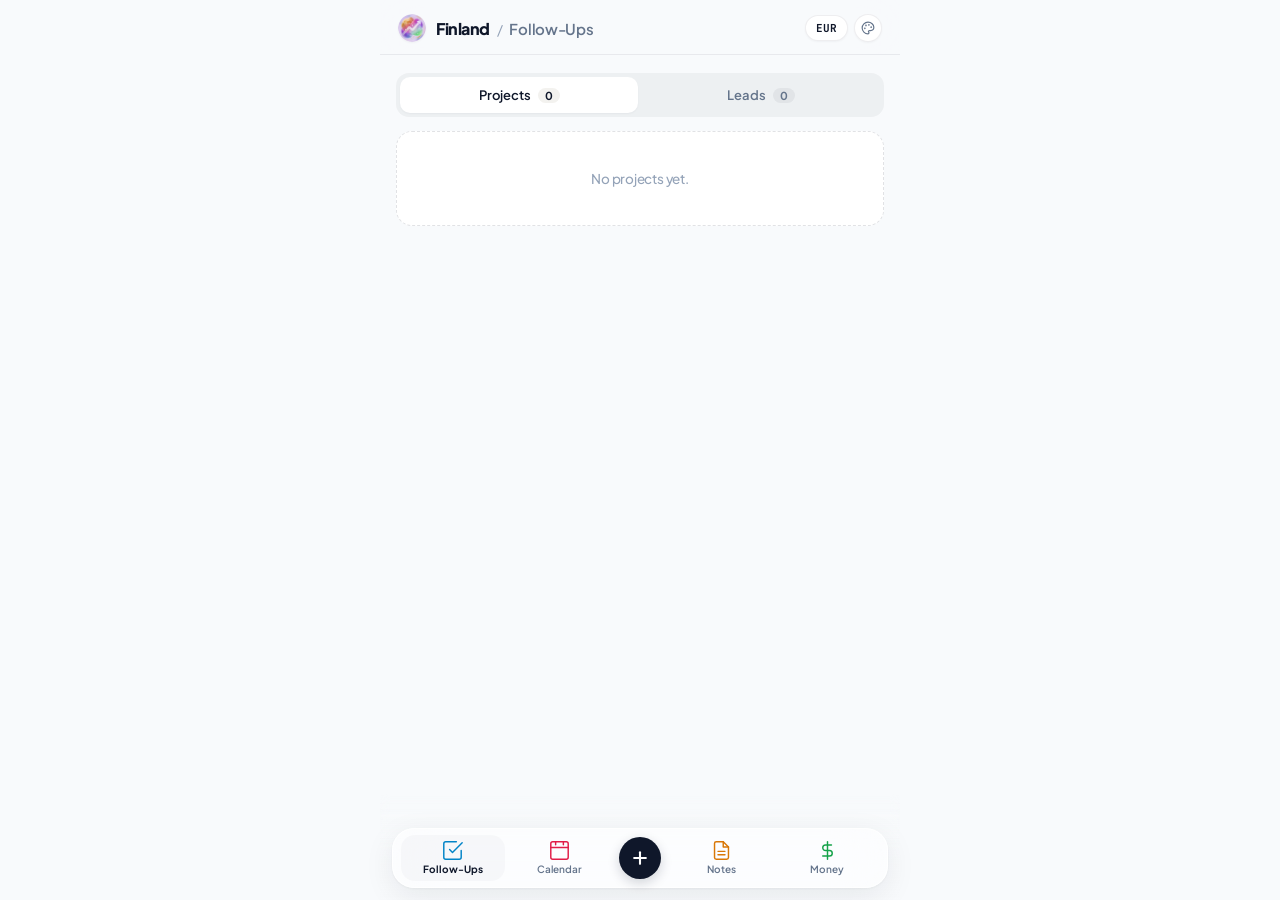
==== mobile.html @ e4a78a00 "deploy: keep calendar header icon synced to Mobile Look color on render" ====
<!DOCTYPE html>
<html lang="en">
<head>
  <meta charset="UTF-8">
  <meta name="viewport" content="width=device-width, initial-scale=1.0, maximum-scale=1.0, user-scalable=no, viewport-fit=cover">
  <meta name="apple-mobile-web-app-capable" content="yes">
  <meta name="apple-mobile-web-app-status-bar-style" content="default">
  <meta name="theme-color" content="#f8fafc">
  <title>Finland • Mobile</title>
  <link rel="icon" type="image/png" href="AppIcon.iconset/sidebar_logo.png?v=sister7">
  <link rel="apple-touch-icon" href="AppIcon.iconset/sidebar_logo.png?v=sister7">
  <link rel="preconnect" href="https://fonts.googleapis.com">
  <link href="https://fonts.googleapis.com/css2?family=JetBrains+Mono:wght@400;500;600;700&family=Plus+Jakarta+Sans:wght@400;500;600;700;800&display=swap" rel="stylesheet" media="print" onload="this.media='all'">
  <noscript><link href="https://fonts.googleapis.com/css2?family=JetBrains+Mono:wght@400;500;600;700&family=Plus+Jakarta+Sans:wght@400;500;600;700;800&display=swap" rel="stylesheet"></noscript>
  <style>
    .app-splash {
      position: fixed;
      inset: 0;
      z-index: 9999;
      background: #f8fafc;
      display: flex;
      flex-direction: column;
      align-items: center;
      justify-content: center;
      gap: 14px;
      transition: opacity 0.24s ease, visibility 0.24s ease;
    }
    .app-splash.is-hidden {
      opacity: 0;
      visibility: hidden;
      pointer-events: none;
    }
    .app-splash-logo {
      width: 52px;
      height: 52px;
      border-radius: 16px;
      object-fit: contain;
      box-shadow: 0 6px 20px rgba(15, 23, 42, 0.08);
    }
    .app-splash-title {
      font-family: -apple-system, BlinkMacSystemFont, "Segoe UI", Roboto, sans-serif;
      font-size: 18px;
      font-weight: 800;
      letter-spacing: -0.03em;
      color: #0f172a;
    }
    .app-splash-bar {
      width: 84px;
      height: 3px;
      border-radius: 999px;
      background: rgba(15, 23, 42, 0.08);
      overflow: hidden;
      position: relative;
    }
    .app-splash-bar::after {
      content: "";
      position: absolute;
      inset: 0;
      width: 42%;
      border-radius: 999px;
      background: #0f172a;
      animation: splashSlide 1s ease-in-out infinite;
    }
    @keyframes splashSlide {
      0% { transform: translateX(-100%); }
      50% { transform: translateX(140%); }
      100% { transform: translateX(260%); }
    }
  </style>
  <link rel="stylesheet" href="mobile.css?v=20261115z">
</head>
<body>
  <div id="appSplash" class="app-splash" aria-label="Loading Finland">
    <img src="AppIcon.iconset/sidebar_logo.png?v=sister7" alt="Finland" class="app-splash-logo" onerror="this.style.display='none'">
    <div class="app-splash-title">Finland</div>
    <div class="app-splash-bar" aria-hidden="true"></div>
  </div>
  <div class="app-shell">
    <!-- Minimal Top Header (Inspired by Desktop Sidebar) -->
    <header class="top-bar">
      <div class="top-bar-left">
        <img src="AppIcon.iconset/sidebar_logo.png?v=sister7" alt="Finland" class="brand-logo" onerror="this.style.display='none'">
        <div class="brand-title-wrap">
          <span class="brand-name">Finland</span>
          <span class="brand-sep" aria-hidden="true">/</span>
          <h1 id="headerTitle" class="header-title">Follow-Ups</h1>
        </div>
      </div>
      <div class="top-bar-right">
        <button type="button" id="currencyBtn" class="pill-btn mono" aria-label="Switch display currency">EUR</button>
        <button type="button" id="mobileCustomBtn" class="palette-btn" aria-label="Customize mobile app">
          <svg viewBox="0 0 24 24" fill="none" stroke="currentColor" stroke-width="2" stroke-linecap="round" stroke-linejoin="round" aria-hidden="true">
            <circle cx="13.5" cy="6.5" r=".5" fill="currentColor"/><circle cx="17.5" cy="10.5" r=".5" fill="currentColor"/><circle cx="8.5" cy="7.5" r=".5" fill="currentColor"/><circle cx="6.5" cy="12.5" r=".5" fill="currentColor"/><path d="M12 2C6.5 2 2 6.5 2 12s4.5 10 10 10c.926 0 1.648-.746 1.648-1.688 0-.437-.18-.835-.437-1.125-.29-.289-.438-.652-.438-1.125a1.64 1.64 0 0 1 1.668-1.668h1.996c3.051 0 5.555-2.503 5.555-5.554C21.965 6.012 17.461 2 12 2z"/>
          </svg>
        </button>
      </div>
    </header>

    <!-- Main Scrollable Viewports -->
    <main class="main-content" id="mainContent">
      <div id="ptrIndicator" class="ptr-indicator" aria-live="polite">
        <span id="ptrText">Pull to refresh</span>
      </div>
      <!-- 1. FOLLOW-UPS -->
      <section id="view-followups" class="tab-view active" aria-label="Project Follow-Ups">
        <div class="segmented-row">
          <div class="segmented" role="tablist" aria-label="Follow-Up Type">
            <button type="button" class="seg-btn active" data-followup-tab="projects" role="tab" aria-selected="true">
              Projects <span id="projectsCount" class="seg-count">0</span>
            </button>
            <button type="button" class="seg-btn" data-followup-tab="leads" role="tab" aria-selected="false">
              Leads <span id="leadsCount" class="seg-count">0</span>
            </button>
          </div>
        </div>
        <div id="followupsList" class="card-stack"></div>
      </section>

      <!-- 2. CALENDAR -->
      <section id="view-calendar" class="tab-view" aria-label="Calendar" hidden>
        <div class="cal-card">
          <div class="cal-header">
            <div class="cal-header-left">
              <svg id="calHeaderIcon" class="cal-header-icon" viewBox="0 0 24 24" fill="none" stroke="currentColor" stroke-width="2" stroke-linecap="round" stroke-linejoin="round" aria-hidden="true"><rect x="3" y="4" width="18" height="18" rx="2" ry="2"/><line x1="16" y1="4" x2="16" y2="7"/><line x1="8" y1="4" x2="8" y2="7"/><line x1="3" y1="10" x2="21" y2="10"/></svg>
              <span id="calMonthLabel" class="cal-month-label"></span>
              <button type="button" id="calTodayBtn" class="today-chip">Today</button>
            </div>
            <div class="cal-nav-btns">
              <button type="button" id="calPrevBtn" class="icon-btn" aria-label="Previous month">&#8249;</button>
              <button type="button" id="calNextBtn" class="icon-btn" aria-label="Next month">&#8250;</button>
            </div>
          </div>
          <div id="calWeekHeaders" class="cal-weekdays" aria-hidden="true">
            <span>Su</span><span>Mo</span><span>Tu</span><span>We</span><span>Th</span><span>Fr</span><span>Sa</span>
          </div>
          <div id="calGrid" class="cal-grid"></div>
          <div class="cal-footer">
            <span class="cal-legend">
              <span id="calLegendSquare" class="cal-legend-sq"></span>
              <span>Billing Date</span>
            </span>
            <span id="calSubCount" class="cal-sub-count mono">0 bills</span>
          </div>
        </div>

        <div class="agenda-header">
          <h2 id="agendaDateTitle" class="agenda-title">Today</h2>
          <span id="agendaCount" class="agenda-count">0 items</span>
        </div>
        <div id="agendaList" class="card-stack"></div>
      </section>

      <!-- 3. NOTES -->
      <section id="view-notes" class="tab-view" aria-label="Notes" hidden>
        <div class="notes-sticky-header">
          <div class="notes-toolbar">
            <input type="search" id="notesSearchInput" class="search-input" placeholder="Search notes..." aria-label="Search notes">
            <button type="button" id="notesCustomizeBtn" class="customize-btn" aria-label="Customize note categories and colors" title="Categories &amp; Colors">
              <svg viewBox="0 0 24 24" fill="none" stroke="currentColor" stroke-width="1.65" stroke-linecap="round" stroke-linejoin="round" aria-hidden="true"><circle cx="13.5" cy="6.5" r=".5" fill="currentColor"/><circle cx="17.5" cy="10.5" r=".5" fill="currentColor"/><circle cx="8.5" cy="7.5" r=".5" fill="currentColor"/><circle cx="6.5" cy="12.5" r=".5" fill="currentColor"/><path d="M12 2C6.5 2 2 6.5 2 12s4.5 10 10 10c.926 0 1.648-.746 1.648-1.688 0-.437-.18-.835-.437-1.125-.29-.289-.438-.652-.438-1.125a1.64 1.64 0 0 1 1.668-1.668h1.996c3.051 0 5.555-2.503 5.555-5.554C21.965 6.012 17.461 2 12 2z"/><rect x="14.5" y="1.2" width="8.2" height="8" rx="1.8" fill="var(--surface, #ffffff)" stroke="currentColor" stroke-width="1.65"/><path d="M16.6 4.2h4M16.6 6.5h2.5"/></svg>
            </button>
          </div>
          <div id="notesLabelsBar" class="chip-scroll" aria-label="Filter by label"></div>
        </div>
        <div id="notesList" class="card-stack"></div>
      </section>

      <!-- 4. TRANSACTIONS -->
      <section id="view-money" class="tab-view" aria-label="Transactions" hidden>
        <div class="money-summary-card">
          <div class="money-month-row">
            <button type="button" id="moneyPrevBtn" class="icon-btn-sm" aria-label="Previous month">&#8249;</button>
            <span id="moneyMonthLabel" class="money-month-label"></span>
            <button type="button" id="moneyNextBtn" class="icon-btn-sm" aria-label="Next month">&#8250;</button>
          </div>
          <div class="money-totals-grid">
            <div class="money-stat">
              <span class="money-stat-label">Spent</span>
              <span id="moneySpentVal" class="money-stat-val mono">-</span>
            </div>
            <div class="money-stat">
              <span class="money-stat-label">Income</span>
              <span id="moneyIncomeVal" class="money-stat-val income mono">-</span>
            </div>
          </div>
        </div>
        <div id="transactionsList" class="card-stack"></div>
      </section>
    </main>

    <!-- Thumb-Friendly Bottom Navigation -->
    <nav class="bottom-nav" aria-label="Primary Navigation">
      <button type="button" class="nav-btn active" data-tab="followups">
        <svg viewBox="1.682 2.182 21.636 19.636" fill="none" stroke="currentColor" stroke-width="2" stroke-linecap="round" stroke-linejoin="round" aria-hidden="true"><path d="M9 11l3 3L22 4"/><path d="M21 12v7a2 2 0 0 1-2 2H5a2 2 0 0 1-2-2V5a2 2 0 0 1 2-2h11"/></svg>
        <span>Follow-Ups</span>
      </button>
      <button type="button" class="nav-btn" data-tab="calendar">
        <svg viewBox="2.182 3.182 19.636 19.636" fill="none" stroke="currentColor" stroke-width="2" stroke-linecap="round" stroke-linejoin="round" aria-hidden="true"><rect x="3" y="4" width="18" height="18" rx="2" ry="2"/><line x1="16" y1="4" x2="16" y2="7"/><line x1="8" y1="4" x2="8" y2="7"/><line x1="3" y1="10" x2="21" y2="10"/></svg>
        <span>Calendar</span>
      </button>
      <button type="button" id="quickAddBtn" class="fab-btn" aria-label="Quick Add">
        <svg viewBox="0 0 24 24" fill="none" stroke="currentColor" stroke-width="2.5" stroke-linecap="round" stroke-linejoin="round" aria-hidden="true"><line x1="12" y1="5" x2="12" y2="19"/><line x1="5" y1="12" x2="19" y2="12"/></svg>
      </button>
      <button type="button" class="nav-btn" data-tab="notes">
        <svg viewBox="1.091 1.091 21.818 21.818" fill="none" stroke="currentColor" stroke-width="2" stroke-linecap="round" stroke-linejoin="round" aria-hidden="true"><path d="M14 2H6a2 2 0 0 0-2 2v16a2 2 0 0 0 2 2h12a2 2 0 0 0 2-2V8z"/><polyline points="14 2 14 8 20 8"/><line x1="16" y1="13" x2="8" y2="13"/><line x1="16" y1="17" x2="8" y2="17"/></svg>
        <span>Notes</span>
      </button>
      <button type="button" class="nav-btn" data-tab="money">
        <svg viewBox="0 0 24 24" fill="none" stroke="currentColor" stroke-width="2" stroke-linecap="round" stroke-linejoin="round" aria-hidden="true"><line x1="12" y1="1" x2="12" y2="23"/><path d="M17 5H9.5a3.5 3.5 0 0 0 0 7h5a3.5 3.5 0 0 1 0 7H6"/></svg>
        <span>Money</span>
      </button>
    </nav>
  </div>

  <!-- 1. Quick Add Action Sheet (Transaction / Calendar Item / Note) -->
  <dialog id="quickAddDialog" class="sheet-dialog" closedby="any" aria-labelledby="quickAddTitle">
    <div class="sheet-handle" aria-hidden="true"></div>
    <div class="sheet-header">
      <h2 id="quickAddTitle" class="sheet-title">Quick Add</h2>
      <button type="button" class="close-btn" data-close-dialog="quickAddDialog" aria-label="Close"><svg viewBox="0 0 24 24" fill="none" stroke="currentColor" stroke-width="2.2" stroke-linecap="round" stroke-linejoin="round" aria-hidden="true"><path d="M18 6 6 18M6 6l12 12"/></svg></button>
    </div>
    <div class="quick-actions-list">
      <button type="button" class="quick-action-row" data-open-form="transaction">
        <span class="qa-icon qa-green" aria-hidden="true">
          <svg viewBox="0 0 24 24" fill="none" stroke="currentColor" stroke-width="2" stroke-linecap="round" stroke-linejoin="round"><path d="M12 2v20M17 5H9.5a3.5 3.5 0 0 0 0 7h5a3.5 3.5 0 0 1 0 7H6"/></svg>
        </span>
        <span class="qa-text">
          <span class="qa-label">Transaction</span>
          <span class="qa-sub">Log an expense or income</span>
        </span>
        <span class="qa-chevron" aria-hidden="true">
          <svg viewBox="0 0 24 24" fill="none" stroke="currentColor" stroke-width="2" stroke-linecap="round" stroke-linejoin="round"><path d="m9 18 6-6-6-6"/></svg>
        </span>
      </button>
      <button type="button" class="quick-action-row" data-open-form="calendar">
        <span class="qa-icon qa-blue" aria-hidden="true">
          <svg viewBox="0 0 24 24" fill="none" stroke="currentColor" stroke-width="2" stroke-linecap="round" stroke-linejoin="round"><rect x="3" y="4" width="18" height="18" rx="2"/><path d="M16 2v4M8 2v4M3 10h18"/></svg>
        </span>
        <span class="qa-text">
          <span class="qa-label">Calendar Item</span>
          <span class="qa-sub">Add a plan or meeting</span>
        </span>
        <span class="qa-chevron" aria-hidden="true">
          <svg viewBox="0 0 24 24" fill="none" stroke="currentColor" stroke-width="2" stroke-linecap="round" stroke-linejoin="round"><path d="m9 18 6-6-6-6"/></svg>
        </span>
      </button>
      <button type="button" class="quick-action-row" data-open-form="note">
        <span class="qa-icon qa-amber" aria-hidden="true">
          <svg viewBox="0 0 24 24" fill="none" stroke="currentColor" stroke-width="2" stroke-linecap="round" stroke-linejoin="round"><path d="M12 20h9"/><path d="M16.5 3.5a2.12 2.12 0 0 1 3 3L7 19l-4 1 1-4Z"/></svg>
        </span>
        <span class="qa-text">
          <span class="qa-label">Note</span>
          <span class="qa-sub">Write a quick note or task</span>
        </span>
        <span class="qa-chevron" aria-hidden="true">
          <svg viewBox="0 0 24 24" fill="none" stroke="currentColor" stroke-width="2" stroke-linecap="round" stroke-linejoin="round"><path d="m9 18 6-6-6-6"/></svg>
        </span>
      </button>
    </div>
  </dialog>

  <!-- 2. Transaction Form Dialog -->
  <dialog id="txDialog" class="sheet-dialog" closedby="any" tabindex="-1" aria-labelledby="txDialogTitle">
    <div class="sheet-handle" aria-hidden="true"></div>
    <div class="sheet-header">
      <h2 id="txDialogTitle" class="sheet-title">New Transaction</h2>
      <button type="button" class="close-btn" data-close-dialog="txDialog" aria-label="Close"><svg viewBox="0 0 24 24" fill="none" stroke="currentColor" stroke-width="2.2" stroke-linecap="round" stroke-linejoin="round" aria-hidden="true"><path d="M18 6 6 18M6 6l12 12"/></svg></button>
    </div>
    <form id="txForm" class="sheet-form">
      <input type="hidden" id="txIdInput">
      <div class="type-toggle" role="group" aria-label="Transaction type">
        <button type="button" class="type-btn active" data-tx-type="expense">Expense</button>
        <button type="button" class="type-btn" data-tx-type="income">Income</button>
      </div>
      <div class="form-row-2">
        <label class="field">
          <span>Amount</span>
          <input type="number" id="txAmountInput" step="0.01" min="0" inputmode="decimal" placeholder="0.00" required>
        </label>
        <label class="field">
          <span>Currency</span>
          <select id="txCurrencyInput">
            <option value="EUR">EUR (€)</option>
            <option value="USD">USD ($)</option>
            <option value="ILS">ILS (₪)</option>
          </select>
        </label>
      </div>
      <label class="field">
        <span>Title</span>
        <input type="text" id="txTitleInput" placeholder="e.g. Coffee, Client payment..." required>
      </label>
      <div class="form-row-2">
        <label class="field">
          <span>Category</span>
          <input type="text" id="txCategoryInput" placeholder="General" list="txCategoryDatalist">
          <datalist id="txCategoryDatalist"></datalist>
        </label>
        <label class="field">
          <span>Date</span>
          <input type="date" id="txDateInput" required>
        </label>
      </div>
      <div class="form-actions">
        <button type="button" id="txDeleteBtn" class="btn-danger" hidden>Delete</button>
        <button type="submit" class="btn-primary">Save Transaction</button>
      </div>
    </form>
  </dialog>

  <!-- 3. Calendar Item Form Dialog -->
  <dialog id="calItemDialog" class="sheet-dialog" closedby="any" tabindex="-1" aria-labelledby="calItemDialogTitle">
    <div class="sheet-handle" aria-hidden="true"></div>
    <div class="sheet-header">
      <h2 id="calItemDialogTitle" class="sheet-title">New Calendar Item</h2>
      <button type="button" class="close-btn" data-close-dialog="calItemDialog" aria-label="Close"><svg viewBox="0 0 24 24" fill="none" stroke="currentColor" stroke-width="2.2" stroke-linecap="round" stroke-linejoin="round" aria-hidden="true"><path d="M18 6 6 18M6 6l12 12"/></svg></button>
    </div>
    <form id="calItemForm" class="sheet-form">
      <input type="hidden" id="calItemIdInput">
      <div class="type-toggle" role="group" aria-label="Calendar item type">
        <button type="button" class="type-btn active" data-cal-kind="plan">Plan</button>
        <button type="button" class="type-btn" data-cal-kind="meetings">Meeting</button>
      </div>
      <label class="field">
        <span>Title</span>
        <input type="text" id="calItemTitleInput" placeholder="What's happening?" required>
      </label>
      <div class="form-row-2">
        <label class="field">
          <span>Date</span>
          <input type="date" id="calItemDateInput" required>
        </label>
        <label class="field">
          <span>Time (optional)</span>
          <input type="time" id="calItemTimeInput">
        </label>
      </div>
      <div class="form-actions">
        <button type="button" id="calItemDeleteBtn" class="btn-danger" hidden>Delete</button>
        <button type="submit" class="btn-primary">Save to Calendar</button>
      </div>
    </form>
  </dialog>

  <!-- 4. Note Editor Dialog -->
  <dialog id="noteDialog" class="sheet-dialog" closedby="any" tabindex="-1" aria-labelledby="noteDialogTitle">
    <div class="sheet-handle" aria-hidden="true"></div>
    <div class="sheet-header">
      <h2 id="noteDialogTitle" class="sheet-title">New Note</h2>
      <button type="button" class="close-btn" data-close-dialog="noteDialog" aria-label="Close"><svg viewBox="0 0 24 24" fill="none" stroke="currentColor" stroke-width="2.2" stroke-linecap="round" stroke-linejoin="round" aria-hidden="true"><path d="M18 6 6 18M6 6l12 12"/></svg></button>
    </div>
    <form id="noteForm" class="sheet-form">
      <input type="hidden" id="noteIdInput">
      <label class="field">
        <span>Title</span>
        <input type="text" id="noteTitleInput" dir="auto" placeholder="Note title" required>
      </label>
      <label class="field">
        <span>Note</span>
        <textarea id="noteBodyInput" dir="auto" rows="5" placeholder="Write your note..."></textarea>
      </label>
      <div class="form-row-2">
        <div class="field category-field">
          <span>Category</span>
          <input type="hidden" id="noteLabelInput">
          <div class="cat-select-wrap" id="noteCategoryWrap">
            <button type="button" id="noteCategoryBtn" class="cat-select-btn" aria-haspopup="listbox" aria-expanded="false">
              <span class="cat-select-val">
                <span id="noteCategoryDot" class="label-dot"></span>
                <span id="noteCategoryText">General</span>
              </span>
              <svg class="cat-select-chevron" viewBox="0 0 24 24" fill="none" stroke="currentColor" stroke-width="2" stroke-linecap="round" stroke-linejoin="round" aria-hidden="true"><path d="m6 9 6 6 6-6"/></svg>
            </button>
            <div id="noteCategoryMenu" class="cat-select-menu" role="listbox" hidden></div>
          </div>
        </div>
        <label class="field">
          <span>Due Date (optional)</span>
          <input type="date" id="noteDueDateInput">
        </label>
      </div>
      <div class="field">
        <span>Attachment or Link</span>
        <div class="note-attach-actions">
          <label class="note-attach-btn">
            <input type="file" id="noteFileInput" class="sr-file-input" multiple>
            <svg viewBox="0 0 24 24" fill="none" stroke="currentColor" stroke-width="1.9" stroke-linecap="round" stroke-linejoin="round" aria-hidden="true"><path d="m21.44 11.05-9.19 9.19a6 6 0 0 1-8.49-8.49l8.57-8.57A4 4 0 1 1 18 8.84l-8.59 8.57a2 2 0 0 1-2.83-2.83l8.49-8.48"/></svg>
            <span>File</span>
          </label>
          <label class="note-attach-btn">
            <input type="file" id="notePhotoInput" class="sr-file-input" accept="image/*" multiple>
            <svg viewBox="0 0 24 24" fill="none" stroke="currentColor" stroke-width="1.9" stroke-linecap="round" stroke-linejoin="round" aria-hidden="true"><rect x="3" y="4" width="18" height="16" rx="2.5"/><circle cx="8.5" cy="9.5" r="1.5"/><path d="m21 15-4.5-4.5L7 20"/></svg>
            <span>Photo</span>
          </label>
          <button type="button" id="noteAddLinkBtn" class="note-attach-btn">
            <svg viewBox="0 0 24 24" fill="none" stroke="currentColor" stroke-width="1.9" stroke-linecap="round" stroke-linejoin="round" aria-hidden="true"><path d="M10 13a5 5 0 0 0 7.54.54l3-3a5 5 0 0 0-7.07-7.07l-1.72 1.71"/><path d="M14 11a5 5 0 0 0-7.54-.54l-3 3a5 5 0 0 0 7.07 7.07l1.71-1.71"/></svg>
            <span>Link</span>
          </button>
        </div>
        <div id="noteLinkComposer" class="note-link-composer" hidden>
          <input type="url" id="noteLinkUrlInput" placeholder="https://example.com" inputmode="url">
          <input type="text" id="noteLinkTitleInput" placeholder="Label (optional)">
          <button type="button" id="noteLinkSaveBtn" class="btn-secondary note-link-add-btn">Add</button>
        </div>
        <div id="noteMediaPreview" class="note-media-list" hidden></div>
      </div>
      <label class="checkbox-row">
        <input type="checkbox" id="notePinnedInput">
        <span>Pin note to top</span>
      </label>
      <label class="checkbox-row">
        <input type="checkbox" id="noteDoneInput">
        <span>Mark as done</span>
      </label>
      <div class="form-actions">
        <button type="button" id="noteDeleteBtn" class="btn-danger" hidden>Delete</button>
        <button type="submit" class="btn-primary">Save Note</button>
      </div>
    </form>
  </dialog>

  <!-- 5. Follow-Up Detail Dialog (Project or Lead) -->
  <dialog id="detailDialog" class="sheet-dialog" closedby="any" aria-labelledby="detailDialogTitle">
    <div class="sheet-handle" aria-hidden="true"></div>
    <div class="sheet-header">
      <div>
        <span id="detailBadge" class="detail-badge">Project</span>
        <h2 id="detailDialogTitle" class="sheet-title">Details</h2>
      </div>
      <button type="button" class="close-btn" data-close-dialog="detailDialog" aria-label="Close"><svg viewBox="0 0 24 24" fill="none" stroke="currentColor" stroke-width="2.2" stroke-linecap="round" stroke-linejoin="round" aria-hidden="true"><path d="M18 6 6 18M6 6l12 12"/></svg></button>
    </div>
    <div id="detailBody" class="detail-body"></div>
  </dialog>

  <!-- 6. PIN / Cloud Key Unlock Dialog -->
  <dialog id="pinDialog" class="sheet-dialog" closedby="none" aria-labelledby="pinDialogTitle">
    <div class="sheet-handle" aria-hidden="true"></div>
    <div class="sheet-header">
      <h2 id="pinDialogTitle" class="sheet-title">Unlock Finland Vault</h2>
    </div>
    <form id="pinForm" class="sheet-form">
      <p class="pin-hint">Paste your Cloud Vault key or enter your local PIN to sync.</p>
      <label class="field">
        <span>Cloud Key / PIN</span>
        <input type="password" id="pinInput" class="mono" placeholder="Paste key or PIN" required autofocus>
      </label>
      <p id="pinError" class="pin-error" hidden>Could not unlock. Please check your key and try again.</p>
      <button type="submit" class="btn-primary">Unlock Vault</button>
    </form>
  </dialog>

  <!-- 7. Sleek Note Categories & Colors Sheet -->
  <dialog id="noteLabelsDialog" class="sheet-dialog" closedby="any" aria-labelledby="noteLabelsDialogTitle">
    <div class="sheet-handle" aria-hidden="true"></div>
    <div class="sheet-header">
      <h2 id="noteLabelsDialogTitle" class="sheet-title">Categories &amp; Colors</h2>
      <button type="button" class="close-btn" data-close-dialog="noteLabelsDialog" aria-label="Close"><svg viewBox="0 0 24 24" fill="none" stroke="currentColor" stroke-width="2.2" stroke-linecap="round" stroke-linejoin="round" aria-hidden="true"><path d="M18 6 6 18M6 6l12 12"/></svg></button>
    </div>
    <div id="noteLabelsManagerList" class="labels-manager-list"></div>
    <form id="newNoteLabelForm" class="new-label-row">
      <input type="text" id="newNoteLabelName" class="new-label-input" placeholder="New category name..." required>
      <input type="color" id="newNoteLabelColor" class="new-label-color" value="#3b82f6" aria-label="Category color">
      <button type="submit" class="btn-secondary">Add</button>
    </form>
  </dialog>

  <!-- 8. Mobile-Only Customization Dialog -->
  <dialog id="mobileCustomDialog" class="sheet-dialog" closedby="any" tabindex="-1" aria-labelledby="mobileCustomTitle">
    <div class="sheet-handle" aria-hidden="true"></div>
    <div class="sheet-header">
      <div>
        <h2 id="mobileCustomTitle" class="sheet-title">Mobile Look</h2>
        <p class="sheet-sub">Saved on this phone only · won't affect web</p>
      </div>
      <button type="button" class="close-btn" data-close-dialog="mobileCustomDialog" aria-label="Close"><svg viewBox="0 0 24 24" fill="none" stroke="currentColor" stroke-width="2.2" stroke-linecap="round" stroke-linejoin="round" aria-hidden="true"><path d="M18 6 6 18M6 6l12 12"/></svg></button>
    </div>
    <div id="mobileCustomBody" class="custom-sheet-body"></div>
  </dialog>

  <!-- 9. Unsaved Changes Confirmation Modal -->
  <dialog id="mobileConfirmDialog" class="confirm-dialog" closedby="any" tabindex="-1" aria-labelledby="mobileConfirmTitle">
    <h3 id="mobileConfirmTitle" class="confirm-title">Leave without saving changes?</h3>
    <div class="confirm-actions">
      <button type="button" id="mobileConfirmKeepBtn" class="btn-secondary">No, keep editing</button>
      <button type="button" id="mobileConfirmSaveBtn" class="btn-success">Save changes</button>
      <button type="button" id="mobileConfirmDiscardBtn" class="btn-danger">Discard changes</button>
    </div>
  </dialog>

  <div id="toast" class="toast" role="status" aria-live="polite" hidden></div>

  <script src="mobile.js?v=20261115z"></script>
</body>
</html>
---- mobile.css ----
/* =====================================================================
   Finland Mobile • Sleek, Minimal & Sidebar-Inspired
   Crisp White Surfaces • Stone-100 Active Pills • Slate Typography
   ===================================================================== */

@font-face {
  font-family: 'ShekelMono';
  src: local('Menlo-Regular'), local('Menlo'), local('DejaVuSansMono'), local('Consolas');
  font-weight: 100 500;
  unicode-range: U+20AA;
}
@font-face {
  font-family: 'ShekelMono';
  src: local('Menlo-Bold'), local('DejaVuSansMono-Bold'), local('Consolas-Bold');
  font-weight: 600 900;
  unicode-range: U+20AA;
}

:root {
  --bg: #f8fafc;
  --surface: #ffffff;
  --surface-hover: #f8fafc;
  --pill-active: #f3f2ef;
  --border: rgba(15, 23, 42, 0.07);
  --border-strong: rgba(15, 23, 42, 0.12);
  --ink: #0f172a;
  --ink-muted: #64748b;
  --ink-soft: #94a3b8;
  --brand: #16a34a;
  --brand-soft: #f0fdf4;
  --danger: #dc2626;
  --danger-soft: #fef2f2;
  --shadow-xs: 0 1px 2px rgba(15, 23, 42, 0.04);
  --shadow-sm: 0 2px 8px rgba(15, 23, 42, 0.04), 0 1px 2px rgba(15, 23, 42, 0.03);
  --shadow-dock: 0 8px 30px rgba(15, 23, 42, 0.08), 0 1px 3px rgba(15, 23, 42, 0.05);
  --safe-top: env(safe-area-inset-top, 0px);
  --safe-bottom: env(safe-area-inset-bottom, 0px);
}

*, *::before, *::after {
  box-sizing: border-box;
  -webkit-tap-highlight-color: transparent;
}

html, body {
  margin: 0;
  padding: 0;
  height: 100%;
  width: 100%;
  overflow: hidden;
  overscroll-behavior: none;
  touch-action: manipulation;
  -webkit-text-size-adjust: 100%;
  background: var(--bg);
  color: var(--ink);
  font-family: 'Plus Jakarta Sans', -apple-system, BlinkMacSystemFont, "Segoe UI", Roboto, sans-serif;
  letter-spacing: -0.015em;
  -webkit-font-smoothing: antialiased;
}

.mono {
  font-family: 'ShekelMono', 'JetBrains Mono', monospace;
  font-variant-numeric: tabular-nums;
}

button, a, input, select, textarea {
  touch-action: manipulation;
}

button {
  font: inherit;
  color: inherit;
  border: 0;
  background: none;
  cursor: pointer;
  transition: background-color 0.15s ease, color 0.15s ease, opacity 0.15s ease;
}

.pill-btn:active:not(:disabled),
.sync-pill:active:not(:disabled),
.nav-item:active:not(:disabled),
.nav-add:active:not(:disabled),
.btn-primary:active:not(:disabled),
.btn-secondary:active:not(:disabled),
.btn-danger:active:not(:disabled),
.cal-nav-btn:active:not(:disabled),
.seg-btn:active:not(:disabled) {
  transform: scale(0.97);
}

/* App Shell */
.app-shell {
  display: flex;
  flex-direction: column;
  height: 100dvh;
  width: 100%;
  max-width: 520px;
  margin: 0 auto;
  background: var(--bg);
  position: relative;
  overflow-x: hidden;
}

/* Soft Frosty Gradient Scrim Under Floating Dock */
.app-shell::after {
  content: "";
  position: fixed;
  left: 50%;
  bottom: 0;
  transform: translateX(-50%);
  width: 100%;
  max-width: 520px;
  height: calc(108px + var(--safe-bottom));
  background: linear-gradient(
    to bottom,
    rgba(248, 250, 252, 0) 0%,
    rgba(248, 250, 252, 0.72) 42%,
    rgba(248, 250, 252, 0.96) 78%,
    rgba(248, 250, 252, 1) 100%
  );
  backdrop-filter: blur(4px);
  -webkit-backdrop-filter: blur(4px);
  -webkit-mask-image: linear-gradient(to bottom, transparent 0%, black 55%);
  mask-image: linear-gradient(to bottom, transparent 0%, black 55%);
  pointer-events: none;
  z-index: 25;
}

/* Top Bar — Clean Editorial Header matching Sidebar Brand */
.top-bar {
  display: flex;
  align-items: center;
  justify-content: space-between;
  padding: calc(14px + var(--safe-top)) 18px 12px;
  background: rgba(248, 250, 252, 0.85);
  backdrop-filter: blur(18px);
  -webkit-backdrop-filter: blur(18px);
  border-bottom: 1px solid var(--border);
  flex-shrink: 0;
  z-index: 10;
}

.top-bar-left {
  display: flex;
  align-items: center;
  gap: 10px;
  min-width: 0;
}

.brand-logo {
  width: 28px;
  height: 28px;
  border-radius: 999px;
  object-fit: contain;
  box-shadow: var(--shadow-xs);
  flex-shrink: 0;
}

.brand-title-wrap {
  display: flex;
  align-items: baseline;
  gap: 7px;
  min-width: 0;
}

.brand-name {
  font-size: 16px;
  font-weight: 800;
  letter-spacing: -0.03em;
  color: var(--ink);
  white-space: nowrap;
}

.brand-sep {
  color: var(--ink-soft);
  font-size: 14px;
  font-weight: 400;
}

.header-title {
  margin: 0;
  font-size: 15px;
  font-weight: 600;
  color: var(--ink-muted);
  letter-spacing: -0.02em;
  white-space: nowrap;
  overflow: hidden;
  text-overflow: ellipsis;
}

.top-bar-right {
  display: flex;
  align-items: center;
  gap: 6px;
  flex-shrink: 0;
}

.pill-btn {
  padding: 5px 10px;
  border-radius: 999px;
  background: var(--surface);
  border: 1px solid var(--border);
  box-shadow: var(--shadow-xs);
  font-size: 11px;
  font-weight: 700;
  color: var(--ink);
  white-space: nowrap;
}

.sync-pill {
  display: inline-flex;
  align-items: center;
  gap: 5px;
  padding: 5px 10px;
  border-radius: 999px;
  background: var(--surface);
  border: 1px solid var(--border);
  box-shadow: var(--shadow-xs);
  font-size: 11px;
  font-weight: 600;
  color: var(--ink-muted);
  white-space: nowrap;
}

.sync-dot {
  width: 6px;
  height: 6px;
  border-radius: 999px;
  background: var(--brand);
}

.sync-dot.syncing { background: #f59e0b; }
.sync-dot.error { background: var(--danger); }

.palette-btn {
  width: 28px;
  height: 28px;
  padding: 0;
  border-radius: 999px;
  background: var(--surface);
  border: 1px solid var(--border);
  box-shadow: var(--shadow-xs);
  color: var(--ink-muted);
  display: flex;
  align-items: center;
  justify-content: center;
  flex-shrink: 0;
}

.palette-btn svg {
  width: 14px;
  height: 14px;
  display: block;
}

/* Main Content */
.main-content {
  flex: 1;
  overflow-y: auto;
  overflow-x: hidden;
  overscroll-behavior: contain;
  touch-action: pan-y;
  -webkit-overflow-scrolling: touch;
  padding: 16px 16px 104px;
}

.tab-view {
  min-width: 0;
  max-width: 100%;
}

.tab-view[hidden] {
  display: none;
}

/* Segmented Control — Sidebar Stone-100 Pill Style */
.segmented-row {
  margin-bottom: 14px;
}

.segmented {
  display: grid;
  grid-template-columns: 1fr 1fr;
  gap: 4px;
  padding: 4px;
  background: rgba(15, 23, 42, 0.045);
  border-radius: 13px;
}

.seg-btn {
  display: flex;
  align-items: center;
  justify-content: center;
  gap: 7px;
  min-height: 36px;
  border-radius: 10px;
  font-size: 13px;
  font-weight: 600;
  color: var(--ink-muted);
  white-space: nowrap;
}

.seg-btn.active {
  background: var(--surface);
  color: var(--ink);
  box-shadow: var(--shadow-xs);
}

.seg-count {
  font-size: 11px;
  font-weight: 700;
  padding: 1px 7px;
  border-radius: 999px;
  background: rgba(15, 23, 42, 0.05);
  color: var(--ink-muted);
}

.seg-btn.active .seg-count {
  background: var(--pill-active);
  color: var(--ink);
}

/* Cards & Stacks */
.card-stack {
  display: flex;
  flex-direction: column;
  gap: 8px;
}

.card {
  background: var(--surface);
  border: 1px solid var(--border);
  border-radius: 16px;
  padding: 14px 16px;
  display: flex;
  flex-direction: column;
  gap: 6px;
  text-align: left;
  width: 100%;
  box-shadow: var(--shadow-xs);
}

.card:active {
  background: var(--surface-hover);
}

.card.is-done {
  opacity: 0.62;
}

.card.is-done .card-title {
  text-decoration: line-through;
  color: var(--ink-muted);
}

.card-top {
  display: flex;
  align-items: center;
  justify-content: space-between;
  gap: 10px;
}

.card-title {
  margin: 0;
  font-size: 14.5px;
  font-weight: 700;
  color: var(--ink);
  line-height: 1.3;
  letter-spacing: -0.015em;
  overflow-wrap: anywhere;
}

.card-sub {
  margin: 0;
  font-size: 13px;
  color: var(--ink-muted);
  line-height: 1.45;
  overflow-wrap: anywhere;
}

.card-meta {
  display: flex;
  align-items: center;
  flex-wrap: wrap;
  gap: 10px;
  margin-top: 2px;
  font-size: 12px;
  color: var(--ink-soft);
  font-weight: 500;
}

.badge {
  display: inline-flex;
  align-items: center;
  gap: 5px;
  padding: 3px 9px;
  border-radius: 999px;
  font-size: 11px;
  font-weight: 600;
  background: var(--pill-active);
  color: var(--ink-muted);
  white-space: nowrap;
}

.badge.green {
  background: #ecfdf5;
  color: #15803d;
}

.badge.blue {
  background: #f0f9ff;
  color: #0369a1;
}

.badge.amber {
  background: #fffbeb;
  color: #b45309;
}

.badge.purple {
  background: #faf5ff;
  color: #7e22ce;
}

.empty-state {
  text-align: center;
  padding: 38px 20px;
  color: var(--ink-soft);
  font-size: 13.5px;
  font-weight: 500;
  background: var(--surface);
  border: 1px dashed var(--border-strong);
  border-radius: 16px;
}

/* Pull to Refresh */
.ptr-indicator {
  display: flex;
  align-items: center;
  justify-content: center;
  margin: 0 auto;
  padding: 0 14px;
  width: fit-content;
  max-height: 0;
  opacity: 0;
  overflow: hidden;
  border-radius: 999px;
  background: var(--surface);
  border: 1px solid transparent;
  box-shadow: var(--shadow-xs);
  font-size: 11.5px;
  font-weight: 600;
  color: var(--ink-muted);
  pointer-events: none;
  transition: max-height 0.18s ease, opacity 0.16s ease, margin 0.18s ease, padding 0.18s ease, border-color 0.18s ease;
}

.ptr-indicator.is-visible {
  max-height: 36px;
  opacity: 1;
  margin: 0 auto 12px;
  padding: 6px 14px;
  border-color: var(--border);
}

/* Calendar — Matches Desktop Sidebar Mini-Calendar */
.cal-card {
  background: var(--surface);
  border: 1px solid var(--border);
  border-radius: 18px;
  padding: 13px 14px;
  margin-bottom: 18px;
  box-shadow: var(--shadow-sm);
}

.cal-header {
  display: flex;
  align-items: center;
  justify-content: space-between;
  padding-bottom: 9px;
  margin-bottom: 9px;
  border-bottom: 1px solid var(--border);
}

.cal-header-left {
  display: flex;
  align-items: center;
  gap: 7px;
  min-width: 0;
}

.cal-header-icon {
  width: 15px;
  height: 15px;
  color: #9333ea;
  flex-shrink: 0;
}

.cal-nav-btns {
  display: flex;
  align-items: center;
  gap: 4px;
}

.cal-footer {
  display: flex;
  align-items: center;
  justify-content: space-between;
  padding-top: 9px;
  margin-top: 9px;
  border-top: 1px solid var(--border);
  font-size: 11px;
  color: var(--ink-soft);
}

.cal-legend {
  display: inline-flex;
  align-items: center;
  gap: 6px;
}

.cal-legend-sq {
  width: 10px;
  height: 10px;
  border-radius: 3px;
  background: #f3e8ff;
  border: 1px solid #e9d5ff;
  flex-shrink: 0;
}

.cal-sub-count {
  font-weight: 700;
  color: #7e22ce;
}

.cal-month-label {
  font-size: 14.5px;
  font-weight: 700;
  letter-spacing: -0.02em;
  white-space: nowrap;
}

.today-chip {
  font-size: 11px;
  font-weight: 600;
  padding: 3px 9px;
  border-radius: 999px;
  background: var(--pill-active);
  color: var(--ink);
  white-space: nowrap;
}

.icon-btn, .icon-btn-sm {
  width: 32px;
  height: 32px;
  border-radius: 10px;
  background: var(--bg);
  border: 1px solid var(--border);
  display: grid;
  place-items: center;
  font-size: 17px;
  line-height: 1;
  color: var(--ink-muted);
}

.cal-weekdays {
  display: grid;
  grid-template-columns: repeat(7, 1fr);
  text-align: center;
  font-size: 10.5px;
  font-weight: 600;
  color: var(--ink-soft);
  margin-bottom: 6px;
}

.cal-grid {
  display: grid;
  grid-template-columns: repeat(7, 1fr);
  gap: 5px;
}

.cal-day-cell {
  aspect-ratio: 1;
  min-height: 36px;
  display: flex;
  align-items: center;
  justify-content: center;
  position: relative;
  font-size: 12px;
  font-weight: 600;
  line-height: 1;
  border: 1px solid transparent;
  border-radius: 9px;
  color: #334155;
  user-select: none;
  padding: 0;
}

.cal-day-num {
  position: relative;
  z-index: 1;
}

.cal-note-dots {
  position: absolute;
  left: 0;
  right: 0;
  bottom: calc(25% - 5.5px);
  height: 6.5px;
  display: flex;
  align-items: center;
  justify-content: center;
  gap: 2.5px;
  line-height: 0;
  pointer-events: none;
  z-index: 2;
}

.cal-note-dot {
  width: 6.5px;
  height: 6.5px;
  border-radius: 9999px;
  flex-shrink: 0;
  display: block;
}

.cal-ring-top {
  position: absolute;
  left: 0;
  right: 0;
  top: calc(25% - 5.5px);
  height: 6.5px;
  display: flex;
  align-items: center;
  justify-content: center;
  gap: 2.5px;
  line-height: 0;
  pointer-events: none;
  z-index: 2;
}

.cal-ring-left {
  position: absolute;
  left: calc(25% - 6.5px);
  top: 0;
  bottom: 0;
  width: 6.5px;
  display: flex;
  flex-direction: column;
  align-items: center;
  justify-content: center;
  gap: 2.5px;
  line-height: 0;
  pointer-events: none;
  z-index: 2;
}

.cal-ring-right {
  position: absolute;
  right: calc(25% - 6.5px);
  top: 0;
  bottom: 0;
  width: 6.5px;
  display: flex;
  flex-direction: column;
  align-items: center;
  justify-content: center;
  gap: 2.5px;
  line-height: 0;
  pointer-events: none;
  z-index: 2;
}

.cal-day-cell.has-bill {
  font-weight: 700;
  color: #6b21a8;
  background-color: #f3e8ff;
  border: 1px solid #e9d5ff;
}

.cal-day-cell.has-bill.is-paid {
  font-weight: 600;
  color: #64748b !important;
  background-color: #f1f5f9 !important;
  border-color: #cbd5e1 !important;
}

.cal-day-cell.billing-badge {
  font-weight: 700;
  color: #6b21a8;
  background-color: #f3e8ff;
  border: 1px solid #e9d5ff;
}

.cal-day-cell.billing-badge.custom-color {
  background-color: var(--cal-dot-bg, #f3e8ff);
  color: var(--cal-dot-color, #6b21a8);
  border: 1px solid var(--cal-dot-border, #e9d5ff);
}

.cal-day-cell.billing-dot {
  background-color: transparent !important;
  color: #334155 !important;
  border: 1px solid transparent !important;
}

.cal-day-cell.billing-underline {
  background-color: transparent !important;
  color: #0f172a !important;
  border-top: 1px solid transparent !important;
  border-left: 1px solid transparent !important;
  border-right: 1px solid transparent !important;
  border-bottom: 2px solid var(--cal-dot-color, #9333ea) !important;
  border-radius: 6px 6px 2px 2px;
}

.cal-day-cell.is-today,
.cal-day-cell.today-ring,
.cal-day-cell.is-today.today-ring,
.cal-day-cell.is-today.today-ring.has-bill,
.cal-day-cell.is-today.today-ring.has-bill.is-paid {
  border: 2.5px solid var(--cal-today-color, #f97315) !important;
  box-shadow: none !important;
}

.cal-day-cell.today-solid,
.cal-day-cell.is-today.today-solid,
.cal-day-cell.is-today.today-solid.has-bill,
.cal-day-cell.is-today.today-solid.has-bill.is-paid {
  background-color: var(--cal-today-color, #f97315) !important;
  border: 2px solid var(--cal-today-color, #f97315) !important;
  color: #ffffff;
  font-weight: 800;
  box-shadow: 0 1px 3px rgba(0, 0, 0, 0.18) !important;
}

.cal-day-cell.today-bold,
.cal-day-cell.is-today.today-bold,
.cal-day-cell.is-today.today-bold.has-bill,
.cal-day-cell.is-today.today-bold.has-bill.is-paid {
  font-weight: 900 !important;
  color: var(--cal-today-color, #ea580c);
  border: 2px solid color-mix(in srgb, var(--cal-today-color, #f97315) 85%, transparent) !important;
  box-shadow: none !important;
}

.cal-day-cell.is-selected:not(.is-today) {
  border-color: var(--ink) !important;
  background-color: rgba(15, 23, 42, 0.05);
}

.cal-day-cell.other-month {
  color: #cbd5e1;
  opacity: 0.45;
}

.cal-day-cell.other-month.is-hidden {
  visibility: hidden;
  pointer-events: none;
}

.agenda-header {
  display: flex;
  align-items: baseline;
  justify-content: space-between;
  margin: 0 4px 10px;
}

.agenda-title {
  margin: 0;
  font-size: 14px;
  font-weight: 700;
  color: var(--ink);
}

.agenda-count {
  font-size: 12px;
  color: var(--ink-soft);
  font-weight: 600;
}

.agenda-item {
  background: var(--surface);
  border: 1px solid var(--border);
  border-radius: 15px;
  padding: 12px 14px;
  display: flex;
  align-items: center;
  gap: 12px;
  box-shadow: var(--shadow-xs);
}

.agenda-item.done {
  opacity: 0.55;
}

.agenda-item.done .agenda-item-title {
  text-decoration: line-through;
}

.check-circle {
  width: 22px;
  height: 22px;
  border-radius: 999px;
  border: 1.75px solid var(--border-strong);
  display: grid;
  place-items: center;
  flex-shrink: 0;
  font-size: 12px;
  font-weight: 800;
  color: #ffffff;
}

.check-circle.checked {
  background: var(--ink);
  border-color: var(--ink);
}

.agenda-item-main {
  flex: 1;
  min-width: 0;
  text-align: left;
}

.agenda-item-title {
  font-size: 14px;
  font-weight: 600;
  color: var(--ink);
  margin: 0 0 2px;
  word-break: break-word;
}

.agenda-item-sub {
  display: flex;
  align-items: center;
  gap: 6px;
  flex-wrap: wrap;
  font-size: 11.5px;
  color: var(--ink-muted);
}

.source-dot {
  width: 6.5px;
  height: 6.5px;
  border-radius: 999px;
  flex-shrink: 0;
}

/* Notes Toolbar & Color Customization */
.main-content:has(#view-notes:not([hidden])) {
  padding: 0 16px;
  overflow: hidden;
  display: flex;
  flex-direction: column;
}

.main-content:has(#view-notes:not([hidden])) .ptr-indicator {
  border-width: 0;
  flex-shrink: 0;
}

.main-content:has(#view-notes:not([hidden])) .ptr-indicator.is-visible {
  border-width: 1px;
  margin: 10px auto 0;
}

#view-notes:not([hidden]) {
  flex: 1;
  min-height: 0;
  display: flex;
  flex-direction: column;
}

.notes-sticky-header {
  flex-shrink: 0;
  z-index: 8;
  background: var(--bg);
  margin: 0 -16px;
  padding: 16px 16px 0;
}

#notesList {
  flex: 1;
  min-height: 0;
  overflow-y: auto;
  overflow-x: hidden;
  overscroll-behavior: contain;
  touch-action: pan-y;
  -webkit-overflow-scrolling: touch;
  margin: 0 -16px;
  padding: 12px 16px 104px;
}

.notes-sticky-header .chip-scroll {
  margin-bottom: 0;
}

.notes-toolbar {
  display: flex;
  align-items: center;
  gap: 8px;
  margin-bottom: 16px;
}

.notes-toolbar .search-input {
  flex: 1;
}

.customize-btn {
  width: 40px;
  height: 40px;
  border-radius: 12px;
  background: var(--surface);
  border: 1px solid var(--border);
  box-shadow: var(--shadow-xs);
  display: grid;
  place-items: center;
  color: var(--ink-muted);
  flex-shrink: 0;
}

.customize-btn svg {
  width: 18px;
  height: 18px;
}

.label-dot {
  width: 7px;
  height: 7px;
  border-radius: 999px;
  flex-shrink: 0;
}

.filter-chip {
  display: inline-flex;
  align-items: center;
  gap: 6px;
  padding: 5px 12px;
  border-radius: 999px;
  background: var(--surface);
  border: 1px solid var(--border);
  font-size: 12px;
  font-weight: 600;
  color: var(--ink-muted);
  white-space: nowrap;
}

.note-card-colored {
  border-left-width: 3.5px;
  border-left-style: solid;
}

.labels-manager-list {
  display: flex;
  flex-direction: column;
  gap: 8px;
  max-height: 46dvh;
  overflow-y: auto;
  margin-bottom: 12px;
}

.label-mgr-row {
  display: flex;
  flex-direction: column;
  gap: 7px;
  padding: 10px 12px;
  border-radius: 13px;
  background: var(--bg);
  border: 1px solid var(--border);
}

.label-mgr-top {
  display: flex;
  align-items: center;
  justify-content: space-between;
  gap: 8px;
}

.label-mgr-name {
  display: inline-flex;
  align-items: center;
  gap: 7px;
  font-size: 13px;
  font-weight: 700;
  color: var(--ink);
}

.swatch-row {
  display: flex;
  align-items: center;
  gap: 6px;
  flex-wrap: wrap;
}

.swatch-btn {
  width: 22px;
  height: 22px;
  border-radius: 999px;
  border: 2px solid transparent;
  padding: 0;
}

.swatch-btn.active {
  border-color: var(--ink);
  box-shadow: none;
}

.new-label-row {
  display: flex;
  align-items: center;
  gap: 8px;
}

.new-label-input {
  flex: 1;
  min-width: 0;
  height: 42px;
  padding: 0 12px;
  border-radius: 12px;
  border: 1px solid var(--border);
  background: var(--bg);
  font: inherit;
  font-size: 16px;
  color: var(--ink);
}

.new-label-color {
  width: 42px;
  height: 42px;
  padding: 3px;
  border-radius: 12px;
  border: 1px solid var(--border);
  background: var(--surface);
  cursor: pointer;
}

.search-input {
  width: 100%;
  min-height: 40px;
  padding: 9px 14px;
  border-radius: 12px;
  border: 1px solid var(--border);
  background: var(--surface);
  font: inherit;
  font-size: 16px;
  color: var(--ink);
  box-shadow: var(--shadow-xs);
}

.search-input:focus {
  outline: none;
  border-color: var(--border-strong);
}

.chip-scroll {
  display: flex;
  gap: 6px;
  max-width: 100%;
  overflow-x: auto;
  touch-action: pan-x;
  padding: 0 28px 12px 0;
  margin-bottom: 12px;
  border-bottom: 1px solid var(--border);
  -webkit-mask-image: linear-gradient(to right, black 0, black calc(100% - 28px), transparent 100%);
  mask-image: linear-gradient(to right, black 0, black calc(100% - 28px), transparent 100%);
  scrollbar-width: none;
}

.chip-scroll::-webkit-scrollbar { display: none; }

.filter-chip {
  padding: 5px 12px;
  border-radius: 999px;
  background: var(--surface);
  border: 1px solid var(--border);
  font-size: 12px;
  font-weight: 600;
  color: var(--ink-muted);
  white-space: nowrap;
}

.filter-chip.active {
  background: var(--ink);
  border-color: var(--ink);
  color: #ffffff;
}

.section-label {
  font-size: 10.5px;
  font-weight: 700;
  text-transform: uppercase;
  letter-spacing: 0.06em;
  color: var(--ink-soft);
  margin: 10px 4px 4px;
}

.section-label:first-child {
  margin-top: 0;
}

/* Money Summary */
.money-summary-card {
  background: var(--surface);
  border: 1px solid var(--border);
  border-radius: 18px;
  padding: 14px 16px;
  margin-bottom: 14px;
  box-shadow: var(--shadow-sm);
}

.money-month-row {
  display: flex;
  align-items: center;
  justify-content: space-between;
  margin-bottom: 12px;
}

.money-month-label {
  font-size: 14.5px;
  font-weight: 700;
}

.money-totals-grid {
  display: grid;
  grid-template-columns: 1fr 1fr;
  gap: 8px;
}

.money-stat {
  background: var(--bg);
  border: 1px solid var(--border);
  border-radius: 13px;
  padding: 10px 12px;
  display: flex;
  flex-direction: column;
  gap: 2px;
}

.money-stat-label {
  font-size: 11px;
  font-weight: 600;
  color: var(--ink-muted);
}

.money-stat-val {
  font-size: 16.5px;
  font-weight: 700;
  color: var(--ink);
}

.money-stat-val.income {
  color: var(--brand);
}

.tx-row {
  background: var(--surface);
  border: 1px solid var(--border);
  border-radius: 15px;
  padding: 12px 15px;
  display: flex;
  align-items: center;
  justify-content: space-between;
  gap: 12px;
  width: 100%;
  text-align: left;
  box-shadow: var(--shadow-xs);
}

.tx-left { min-width: 0; }

.tx-title {
  font-size: 14px;
  font-weight: 600;
  color: var(--ink);
  margin: 0 0 2px;
  white-space: nowrap;
  overflow: hidden;
  text-overflow: ellipsis;
}

.tx-sub {
  font-size: 11.5px;
  color: var(--ink-soft);
  margin: 0;
}

.tx-amount {
  font-size: 14.5px;
  font-weight: 700;
  white-space: nowrap;
}

.tx-amount.income { color: var(--brand); }

/* Floating Sleek Bottom Dock — Inspired by Desktop Sidebar Pills */
.bottom-nav {
  position: fixed;
  left: 50%;
  bottom: calc(12px + var(--safe-bottom));
  transform: translateX(-50%);
  width: calc(100% - 24px);
  max-width: 496px;
  display: grid;
  grid-template-columns: repeat(2, minmax(0, 1fr)) auto repeat(2, minmax(0, 1fr));
  align-items: center;
  gap: 2px;
  padding: 6px 8px;
  border-radius: 22px;
  background: rgba(255, 255, 255, 0.56);
  backdrop-filter: blur(24px) saturate(180%);
  -webkit-backdrop-filter: blur(24px) saturate(180%);
  border: 1px solid rgba(255, 255, 255, 0.78);
  box-shadow: var(--shadow-dock);
  z-index: 30;
}

.nav-btn {
  display: flex;
  flex-direction: column;
  align-items: center;
  justify-content: center;
  gap: 3px;
  min-height: 46px;
  min-width: 0;
  padding: 0 2px;
  border-radius: 14px;
  background: transparent;
  color: var(--ink-muted);
  font-size: 10px;
  font-weight: 600;
  white-space: nowrap;
}

.nav-btn svg {
  display: block;
  overflow: visible;
  width: auto;
  height: 19px;
  flex-shrink: 0;
  stroke: var(--tab-accent, var(--ink));
  stroke-width: 1.46;
  transition: stroke-width 0.14s ease, transform 0.14s ease;
}

.nav-btn svg * {
  vector-effect: non-scaling-stroke;
}

.nav-btn.active {
  background: rgba(15, 23, 42, 0.024);
  color: var(--ink);
  font-weight: 700;
}

.nav-btn.active svg {
  stroke: var(--tab-accent, var(--ink));
}

.bottom-nav.dock-solid {
  background: #ffffff;
  border-color: var(--border-strong);
  backdrop-filter: none;
  -webkit-backdrop-filter: none;
}

.bottom-nav.nav-icons-only .nav-btn {
  min-height: 44px;
  justify-content: center;
}

.bottom-nav.nav-icons-only .nav-btn span {
  display: none;
}

.bottom-nav.nav-icons-only .nav-btn svg {
  width: auto;
  height: 21px;
  stroke-width: 1.62;
}

.fab-btn {
  width: 42px;
  height: 42px;
  border-radius: 999px;
  background: var(--nav-accent, var(--ink));
  color: #ffffff;
  display: grid;
  place-items: center;
  box-shadow: 0 4px 12px rgba(15, 23, 42, 0.18);
  margin: 0 6px;
}

.fab-btn svg {
  width: 20px;
  height: 20px;
}

/* Native Modal Dialog Bottom Sheets */
dialog.sheet-dialog {
  margin: auto auto 0;
  width: 100%;
  max-width: 520px;
  max-height: 88dvh;
  overflow-x: hidden;
  border: 0;
  border-radius: 26px 26px 0 0;
  padding: 10px 20px calc(22px + var(--safe-bottom));
  background: var(--surface);
  color: var(--ink);
  box-shadow: 0 -12px 40px rgba(15, 23, 42, 0.12);
}

dialog:modal { overscroll-behavior: contain; }

dialog::backdrop {
  background: rgba(15, 23, 42, 0.35);
  backdrop-filter: blur(4px);
  overflow: hidden;
  overscroll-behavior: contain;
}

.sheet-handle {
  width: 36px;
  height: 4px;
  border-radius: 999px;
  background: rgba(15, 23, 42, 0.12);
  margin: 0 auto 14px;
}

.sheet-header {
  display: flex;
  align-items: center;
  justify-content: space-between;
  gap: 12px;
  margin-bottom: 16px;
}

.sheet-title {
  margin: 0;
  font-size: 17px;
  font-weight: 700;
  letter-spacing: -0.02em;
}

.close-btn {
  width: 32px;
  height: 32px;
  padding: 0;
  border-radius: 999px;
  background: var(--pill-active);
  display: flex;
  align-items: center;
  justify-content: center;
  color: var(--ink-muted);
  flex-shrink: 0;
}

.close-btn svg {
  width: 15px;
  height: 15px;
  display: block;
}

/* Quick Add Sheet */
.quick-actions-list {
  display: flex;
  flex-direction: column;
  gap: 8px;
  padding-bottom: 4px;
}

.quick-action-row {
  width: 100%;
  background: var(--bg);
  border: 1px solid var(--border);
  border-radius: 16px;
  padding: 12px 14px;
  display: flex;
  align-items: center;
  gap: 13px;
  text-align: left;
  transition: transform 0.12s ease, background-color 0.15s ease, border-color 0.15s ease;
}

.quick-action-row:active:not(:disabled) {
  transform: scale(0.985);
  background: var(--pill-active);
  border-color: var(--border-strong);
}

.qa-icon {
  width: 40px;
  height: 40px;
  border-radius: 12px;
  display: grid;
  place-items: center;
  flex-shrink: 0;
}

.qa-icon svg {
  width: 19px;
  height: 19px;
}

.qa-green { background: #ecfdf5; color: #15803d; }
.qa-blue { background: #f0f9ff; color: #0369a1; }
.qa-amber { background: #fffbeb; color: #b45309; }

.qa-text {
  display: flex;
  flex-direction: column;
  gap: 2px;
  min-width: 0;
  flex: 1;
}

.qa-label {
  font-size: 14.5px;
  font-weight: 700;
  color: var(--ink);
  letter-spacing: -0.015em;
  white-space: nowrap;
}

.qa-sub {
  font-size: 12px;
  color: var(--ink-muted);
  white-space: nowrap;
  overflow: hidden;
  text-overflow: ellipsis;
}

.qa-chevron {
  width: 18px;
  height: 18px;
  color: var(--ink-soft);
  flex-shrink: 0;
  display: grid;
  place-items: center;
}

.qa-chevron svg {
  width: 16px;
  height: 16px;
}

/* Forms */
.sheet-form {
  display: flex;
  flex-direction: column;
  gap: 12px;
  width: 100%;
  min-width: 0;
}

.type-toggle {
  display: grid;
  grid-template-columns: 1fr 1fr;
  gap: 4px;
  padding: 4px;
  background: rgba(15, 23, 42, 0.045);
  border-radius: 12px;
}

.type-btn {
  min-height: 35px;
  border-radius: 9px;
  font-size: 13px;
  font-weight: 600;
  color: var(--ink-muted);
}

.type-btn.active {
  background: var(--surface);
  color: var(--ink);
  box-shadow: var(--shadow-xs);
}

.form-row-2 {
  display: grid;
  grid-template-columns: minmax(0, 1fr) minmax(0, 1fr);
  gap: 10px;
  width: 100%;
  min-width: 0;
}

.form-row-2 > * {
  min-width: 0;
}

.field {
  display: flex;
  flex-direction: column;
  gap: 5px;
  min-width: 0;
}

.field span {
  font-size: 11.5px;
  font-weight: 600;
  color: var(--ink-muted);
}

.field input,
.field select,
.field textarea {
  width: 100%;
  min-width: 0;
  max-width: 100%;
  padding: 11px 12px;
  border-radius: 12px;
  border: 1px solid var(--border);
  background: var(--bg);
  font: inherit;
  font-size: 16px;
  color: var(--ink);
}

.field input[type="date"] {
  -webkit-appearance: none;
  appearance: none;
  height: 44px;
  padding: 0 10px;
}

.cat-select-wrap {
  position: relative;
  width: 100%;
  min-width: 0;
}

.cat-select-btn {
  width: 100%;
  height: 44px;
  padding: 0 12px;
  border-radius: 12px;
  border: 1px solid var(--border);
  background: var(--bg);
  display: flex;
  align-items: center;
  justify-content: space-between;
  gap: 8px;
  font-size: 12px;
  font-weight: 600;
  color: var(--ink-muted);
}

.cat-select-val {
  display: flex;
  align-items: center;
  gap: 7px;
  min-width: 0;
}

.cat-select-val span:last-child {
  white-space: nowrap;
  overflow: hidden;
  text-overflow: ellipsis;
}

.cat-select-chevron {
  width: 14px;
  height: 14px;
  color: var(--ink-soft);
  flex-shrink: 0;
}

.cat-select-menu {
  position: absolute;
  top: calc(100% + 6px);
  left: 0;
  right: 0;
  background: #ffffff;
  border: 1px solid var(--border);
  border-radius: 14px;
  box-shadow: var(--shadow-dock);
  z-index: 50;
  max-height: 220px;
  overflow-y: auto;
  overscroll-behavior: contain;
}

.cat-select-menu[hidden] {
  display: none;
}

.cat-select-option {
  width: 100%;
  display: flex;
  align-items: center;
  gap: 8px;
  padding: 10px 12px;
  font-size: 12px;
  font-weight: 600;
  color: var(--ink-muted);
  text-align: left;
  background: #ffffff;
  border-bottom: 1px solid var(--border);
}

.cat-select-option:last-child {
  border-bottom: 0;
}

.cat-select-option.active {
  color: var(--ink);
  font-weight: 700;
  background: #f8fafc;
}

.field input:focus,
.field select:focus,
.field textarea:focus {
  outline: none;
  border-color: var(--ink);
  background: var(--surface);
}

.checkbox-row {
  display: flex;
  align-items: center;
  gap: 8px;
  font-size: 13.5px;
  font-weight: 500;
}

.form-actions {
  display: flex;
  gap: 10px;
  margin-top: 4px;
}

.btn-primary {
  flex: 1;
  min-height: 46px;
  border-radius: 13px;
  background: var(--ink);
  color: #ffffff;
  font-size: 14.5px;
  font-weight: 700;
  white-space: nowrap;
}

.btn-danger {
  min-height: 46px;
  padding: 0 16px;
  border-radius: 13px;
  background: var(--danger-soft);
  color: var(--danger);
  font-size: 14px;
  font-weight: 700;
  white-space: nowrap;
}

.btn-secondary {
  min-height: 42px;
  padding: 0 14px;
  border-radius: 12px;
  background: var(--pill-active);
  color: var(--ink);
  font-size: 13px;
  font-weight: 700;
  white-space: nowrap;
}

/* Detail Sheet */
.detail-badge {
  display: inline-block;
  font-size: 11px;
  font-weight: 700;
  color: var(--ink);
  background: var(--pill-active);
  padding: 2px 9px;
  border-radius: 999px;
  margin-bottom: 4px;
}

.detail-body {
  display: flex;
  flex-direction: column;
  gap: 12px;
}

.detail-meta-box {
  background: var(--bg);
  border: 1px solid var(--border);
  border-radius: 14px;
  padding: 12px 14px;
  display: flex;
  flex-wrap: wrap;
  gap: 12px;
  font-size: 13px;
}

.step-row {
  display: flex;
  align-items: center;
  gap: 10px;
  padding: 11px 12px;
  border: 1px solid var(--border);
  border-radius: 12px;
  background: var(--surface);
  text-align: left;
  width: 100%;
  touch-action: manipulation;
  cursor: pointer;
  -webkit-tap-highlight-color: transparent;
}

.step-row.done .step-title {
  text-decoration: line-through;
  color: var(--ink-muted);
}

.step-title {
  font-size: 13.5px;
  font-weight: 500;
  flex: 1;
}

.step-date {
  font-size: 11px;
  color: var(--ink-soft);
}

.pin-hint {
  margin: 0;
  font-size: 13.5px;
  color: var(--ink-muted);
  line-height: 1.45;
}

.pin-error {
  margin: 0;
  font-size: 13px;
  font-weight: 600;
  color: var(--danger);
}

/* Compact Density Mode */
body.density-compact .card-stack {
  gap: 7px;
}

body.density-compact .card {
  padding: 10px 12px;
  border-radius: 13px;
}

body.density-compact .card-sub {
  margin-top: 3px;
  font-size: 12px;
}

body.density-compact .card-meta {
  margin-top: 6px;
  font-size: 10.5px;
}

body.density-compact .agenda-item,
body.density-compact .tx-row {
  padding: 9px 11px;
  border-radius: 12px;
}

/* Mobile Customization Sheet */
.sheet-sub {
  margin: 2px 0 0;
  font-size: 11.5px;
  color: var(--ink-muted);
}

.custom-sheet-body {
  display: flex;
  flex-direction: column;
  gap: 14px;
}

.custom-group {
  display: flex;
  flex-direction: column;
  gap: 7px;
}

.custom-label {
  font-size: 11px;
  font-weight: 700;
  text-transform: uppercase;
  letter-spacing: 0.05em;
  color: var(--ink-soft);
}

.custom-swatches {
  display: flex;
  align-items: center;
  gap: 10px;
}

.custom-seg {
  display: grid;
  grid-template-columns: repeat(2, minmax(0, 1fr));
  gap: 4px;
  padding: 4px;
  background: rgba(15, 23, 42, 0.045);
  border-radius: 12px;
}

.custom-seg.cols-4 {
  grid-template-columns: repeat(4, minmax(0, 1fr));
}

.custom-seg-btn {
  min-height: 34px;
  border-radius: 9px;
  font-size: 12px;
  font-weight: 600;
  color: var(--ink-muted);
  white-space: nowrap;
  padding: 0 6px;
}

.custom-seg-btn.active {
  background: var(--surface);
  color: var(--ink);
  box-shadow: var(--shadow-xs);
}

.icon-picker-rows {
  display: flex;
  flex-direction: column;
  gap: 8px;
}

.icon-picker-row {
  display: flex;
  flex-direction: column;
  gap: 8px;
  padding: 10px 12px;
  background: var(--bg);
  border: 1px solid var(--border);
  border-radius: 12px;
}

.icon-picker-top {
  display: flex;
  align-items: center;
  justify-content: space-between;
  gap: 10px;
}

.icon-picker-colors {
  display: flex;
  align-items: center;
  justify-content: space-between;
  width: 205px;
  align-self: flex-end;
}

.tab-color-dot {
  width: 22px;
  height: 22px;
  border-radius: 999px;
  border: 2px solid transparent;
  padding: 0;
  flex-shrink: 0;
  transition: border-color 0.15s ease, box-shadow 0.15s ease, transform 0.12s ease;
}

.tab-color-dot.active {
  border-color: var(--ink);
  box-shadow: none;
}

.tab-color-picker-wrap {
  position: relative;
  width: 22px;
  height: 22px;
  border-radius: 999px;
  background: conic-gradient(from 0deg, #ef4444, #f59e0b, #10b981, #06b6d4, #3b82f6, #8b5cf6, #ec4899, #ef4444);
  box-shadow: inset 0 0 0 1px rgba(15, 23, 42, 0.12);
  flex-shrink: 0;
  overflow: hidden;
  display: grid;
  place-items: center;
}

.tab-color-picker-wrap.active {
  box-shadow: 0 0 0 2px var(--bg), 0 0 0 3.5px var(--dot-color, var(--ink));
}

.tab-color-picker-wrap::after {
  content: "";
  width: 8px;
  height: 8px;
  border-radius: 999px;
  background: var(--dot-color, #ffffff);
  box-shadow: 0 0 0 1.5px #ffffff;
  pointer-events: none;
}

.tab-color-input {
  position: absolute;
  inset: -4px;
  width: 30px;
  height: 30px;
  opacity: 0;
  cursor: pointer;
  border: 0;
  padding: 0;
}

.icon-picker-name {
  font-size: 12.5px;
  font-weight: 600;
  color: var(--ink);
  white-space: nowrap;
}

.icon-picker-opts {
  display: flex;
  align-items: center;
  gap: 5px;
}

.icon-opt-btn {
  width: 30px;
  height: 30px;
  height: 32px;
  border-radius: 9px;
  display: grid;
  place-items: center;
  background: var(--surface);
  border: 1px solid var(--border);
  color: var(--ink-muted);
}

.icon-opt-btn svg {
  width: 16px;
  height: 16px;
}

.icon-opt-btn.active {
  border-color: var(--nav-accent, var(--ink));
  color: var(--nav-accent, var(--ink));
  background: color-mix(in srgb, var(--nav-accent, #0f172a) 10%, #ffffff);
}

/* Toast */
.toast {
  position: fixed;
  left: 50%;
  bottom: calc(92px + var(--safe-bottom));
  transform: translateX(-50%);
  background: var(--ink);
  color: #ffffff;
  padding: 9px 16px;
  border-radius: 999px;
  font-size: 12.5px;
  font-weight: 600;
  box-shadow: var(--shadow-dock);
  z-index: 100;
  white-space: nowrap;
}

/* Note Attachments & Links */
.note-attach-actions {
  display: grid;
  grid-template-columns: repeat(3, 1fr);
  gap: 8px;
}

.note-attach-btn {
  position: relative;
  overflow: hidden;
  display: inline-flex;
  align-items: center;
  justify-content: center;
  gap: 6px;
  height: 38px;
  padding: 0 10px;
  border-radius: 12px;
  border: 1px solid var(--border);
  background: var(--bg);
  color: var(--ink);
  font-size: 13px;
  font-weight: 600;
  cursor: pointer;
}

.sr-file-input {
  position: absolute;
  inset: 0;
  width: 100%;
  height: 100%;
  opacity: 0;
  cursor: pointer;
  font-size: 16px;
}

.note-media-status {
  font-size: 11px;
  font-weight: 700;
  color: #16a34a;
  background: rgba(22, 163, 74, 0.1);
  padding: 2px 7px;
  border-radius: 999px;
  flex-shrink: 0;
}

.note-media-status.is-uploading {
  color: var(--ink-muted);
  background: rgba(15, 23, 42, 0.06);
}

.note-attach-btn svg {
  width: 15px;
  height: 15px;
  color: var(--ink-muted);
  flex-shrink: 0;
}

.note-link-composer {
  display: grid;
  grid-template-columns: 1fr 0.72fr auto;
  gap: 6px;
  margin-top: 8px;
  align-items: center;
}

.note-link-composer[hidden] {
  display: none;
}

.note-link-add-btn {
  height: 40px;
  padding: 0 12px;
  border-radius: 12px;
  font-size: 13px;
  font-weight: 600;
  white-space: nowrap;
}

.note-media-list {
  display: flex;
  flex-direction: column;
  gap: 6px;
  margin-top: 8px;
}

.note-media-list[hidden] {
  display: none;
}

.note-media-item {
  display: flex;
  align-items: center;
  justify-content: space-between;
  gap: 8px;
  padding: 7px 10px;
  border-radius: 12px;
  border: 1px solid var(--border);
  background: var(--bg);
}

.note-media-main {
  display: flex;
  align-items: center;
  gap: 8px;
  min-width: 0;
  flex: 1;
}

.note-media-thumb {
  width: 30px;
  height: 30px;
  border-radius: 8px;
  object-fit: cover;
  border: 1px solid var(--border);
  flex-shrink: 0;
}

.note-media-badge {
  width: 30px;
  height: 30px;
  border-radius: 8px;
  background: var(--surface);
  border: 1px solid var(--border);
  display: grid;
  place-items: center;
  font-size: 10px;
  font-weight: 700;
  color: var(--ink-muted);
  flex-shrink: 0;
}

.note-media-name {
  font-size: 12.5px;
  font-weight: 600;
  color: var(--ink);
  white-space: nowrap;
  overflow: hidden;
  text-overflow: ellipsis;
}

.note-media-remove {
  width: 24px;
  height: 24px;
  border-radius: 999px;
  border: 0;
  background: rgba(15, 23, 42, 0.06);
  color: var(--ink-muted);
  display: grid;
  place-items: center;
  font-size: 14px;
  line-height: 1;
  flex-shrink: 0;
}

.note-card-links,
.note-card-thumbs {
  display: flex;
  align-items: center;
  gap: 6px;
  flex-wrap: wrap;
  margin-top: 8px;
}

.note-card-link-pill {
  display: inline-flex;
  align-items: center;
  gap: 5px;
  padding: 4px 9px;
  border-radius: 999px;
  background: var(--bg);
  border: 1px solid var(--border);
  color: var(--ink);
  font-size: 11.5px;
  font-weight: 600;
  text-decoration: none;
  max-width: 190px;
}

.note-card-link-pill span {
  overflow: hidden;
  text-overflow: ellipsis;
  white-space: nowrap;
}

.note-card-thumb-btn {
  display: inline-flex;
  align-items: center;
  gap: 5px;
  padding: 0;
  border-radius: 10px;
  border: 1px solid var(--border);
  background: var(--bg);
  overflow: hidden;
  color: var(--ink);
}

.note-card-thumb-btn img {
  width: 38px;
  height: 38px;
  object-fit: cover;
  display: block;
}

.note-card-file-pill {
  padding: 5px 9px;
  font-size: 11px;
  font-weight: 600;
  max-width: 160px;
  white-space: nowrap;
  overflow: hidden;
  text-overflow: ellipsis;
}

.custom-actions {
  display: flex;
  flex-direction: column;
  gap: 8px;
  margin-top: 4px;
}

.custom-actions .btn-primary,
.custom-actions .btn-secondary {
  width: 100%;
}

/* Centered Confirmation Modal */
.confirm-dialog {
  margin: auto;
  width: calc(100vw - 40px);
  max-width: 340px;
  border: 1px solid var(--border);
  border-radius: 22px;
  background: var(--surface);
  color: var(--ink);
  padding: 20px;
  box-shadow: var(--shadow-dock);
}

.confirm-dialog::backdrop {
  background: rgba(15, 23, 42, 0.38);
  backdrop-filter: blur(4px);
  -webkit-backdrop-filter: blur(4px);
}

.confirm-title {
  margin: 0 0 16px;
  font-size: 16px;
  font-weight: 800;
  letter-spacing: -0.02em;
  color: var(--ink);
}

.confirm-message {
  margin: 0 0 18px;
  font-size: 13.5px;
  line-height: 1.45;
  color: var(--ink-muted);
}

.confirm-actions {
  display: flex;
  flex-direction: column;
  gap: 8px;
}

.btn-success {
  height: 44px;
  border-radius: 12px;
  border: 0;
  background: #16a34a;
  color: #ffffff;
  font-size: 14px;
  font-weight: 700;
  padding: 0 16px;
  cursor: pointer;
}

.confirm-actions .btn-primary,
.confirm-actions .btn-secondary,
.confirm-actions .btn-success,
.confirm-actions .btn-danger {
  width: 100%;
  flex: none;
}

.card-next-step {
  display: inline-block;
  max-width: 100%;
  margin: 6px 0 0;
  padding: 3px 9px;
  border-radius: 8px;
  background: #f0f9ff;
  color: #0369a1;
  font-size: 12px;
  font-weight: 600;
  white-space: nowrap;
  overflow: hidden;
  text-overflow: ellipsis;
}

.custom-seg.cols-4 .custom-seg-btn {
  padding: 0 3px;
  font-size: 11px;
}

.tab-drag-btn {
  touch-action: none;
  user-select: none;
  -webkit-user-select: none;
  cursor: grab;
  transition: transform 0.12s ease, box-shadow 0.12s ease;
}

.tab-drag-btn.is-dragging {
  cursor: grabbing;
  transform: scale(1.05);
  box-shadow: 0 4px 12px rgba(15, 23, 42, 0.18);
  z-index: 2;
  position: relative;
}

#noteTitleInput,
#noteBodyInput,
.note-card-colored .card-title,
.note-card-colored .card-sub {
  unicode-bidi: plaintext;
  text-align: start;
}

.note-card-colored .card-title {
  flex: 1;
  min-width: 0;
}

.card-meta .card-price {
  margin-left: auto;
  font-size: 14px;
  font-weight: 700;
  color: var(--ink);
}
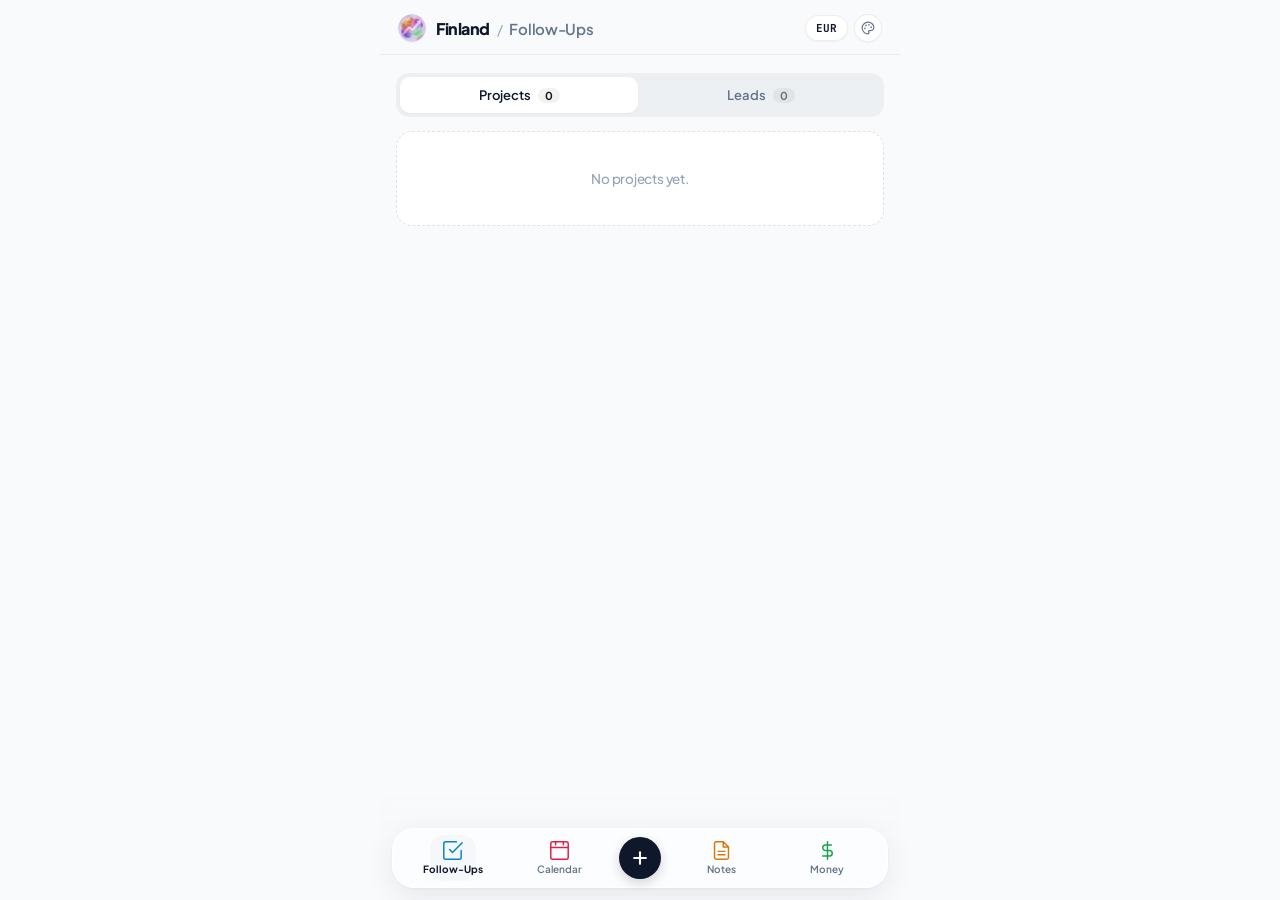
==== commit 78e6b45e: "deploy: make active bottom dock highlight a centered square" ====
--- a/mobile.html
+++ b/mobile.html
@@ -67,7 +67,7 @@
       100% { transform: translateX(260%); }
     }
   </style>
-  <link rel="stylesheet" href="mobile.css?v=20261115z">
+  <link rel="stylesheet" href="mobile.css?v=20261115ae">
 </head>
 <body>
   <div id="appSplash" class="app-splash" aria-label="Loading Finland">
@@ -488,6 +488,6 @@
 
   <div id="toast" class="toast" role="status" aria-live="polite" hidden></div>
 
-  <script src="mobile.js?v=20261115z"></script>
+  <script src="mobile.js?v=20261115ae"></script>
 </body>
 </html>
--- a/mobile.css
+++ b/mobile.css
@@ -1215,6 +1215,8 @@
 }
 
 .nav-btn {
+  position: relative;
+  z-index: 1;
   display: flex;
   flex-direction: column;
   align-items: center;
@@ -1247,9 +1249,23 @@
 }
 
 .nav-btn.active {
+  background: transparent;
+  color: var(--ink);
+  font-weight: 700;
+}
+
+.nav-btn.active::before {
+  content: "";
+  position: absolute;
+  left: 50%;
+  top: 50%;
+  transform: translate(-50%, -50%);
+  width: 46px;
+  height: 46px;
+  border-radius: 14px;
   background: rgba(15, 23, 42, 0.024);
-  color: var(--ink);
-  font-weight: 700;
+  z-index: -1;
+  pointer-events: none;
 }
 
 .nav-btn.active svg {
@@ -1266,6 +1282,11 @@
 .bottom-nav.nav-icons-only .nav-btn {
   min-height: 44px;
   justify-content: center;
+}
+
+.bottom-nav.nav-icons-only .nav-btn.active::before {
+  width: 44px;
+  height: 44px;
 }
 
 .bottom-nav.nav-icons-only .nav-btn span {
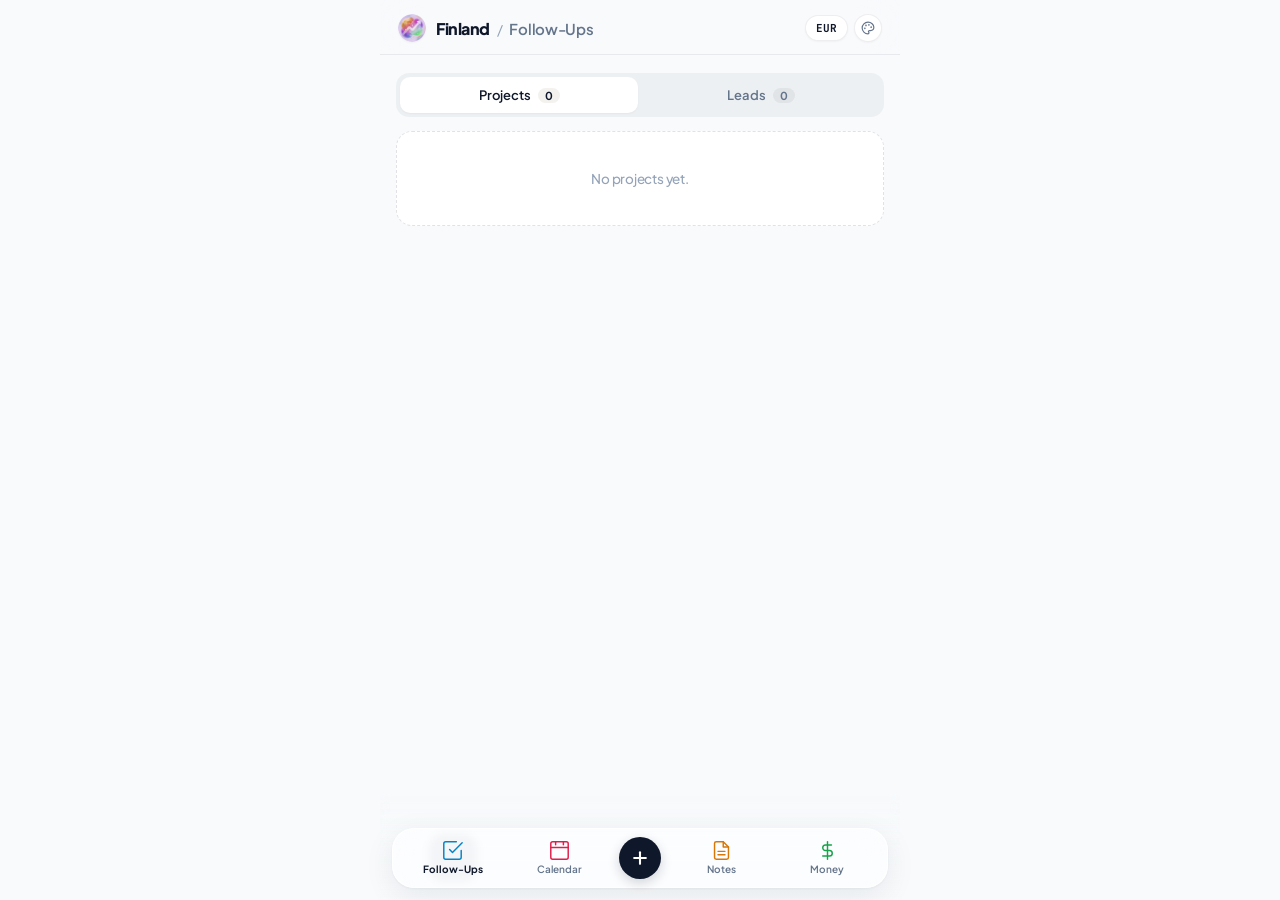
==== commit 9069ebcc: "deploy: soften active dock square with slight outward gradient fade" ====
--- a/mobile.html
+++ b/mobile.html
@@ -67,7 +67,7 @@
       100% { transform: translateX(260%); }
     }
   </style>
-  <link rel="stylesheet" href="mobile.css?v=20261115ae">
+  <link rel="stylesheet" href="mobile.css?v=20261115ag">
 </head>
 <body>
   <div id="appSplash" class="app-splash" aria-label="Loading Finland">
@@ -121,7 +121,7 @@
         <div class="cal-card">
           <div class="cal-header">
             <div class="cal-header-left">
-              <svg id="calHeaderIcon" class="cal-header-icon" viewBox="0 0 24 24" fill="none" stroke="currentColor" stroke-width="2" stroke-linecap="round" stroke-linejoin="round" aria-hidden="true"><rect x="3" y="4" width="18" height="18" rx="2" ry="2"/><line x1="16" y1="4" x2="16" y2="7"/><line x1="8" y1="4" x2="8" y2="7"/><line x1="3" y1="10" x2="21" y2="10"/></svg>
+              <svg id="calHeaderIcon" class="cal-header-icon" viewBox="0 1 24 24" fill="none" stroke="currentColor" stroke-width="2" stroke-linecap="round" stroke-linejoin="round" aria-hidden="true"><rect x="3" y="4" width="18" height="18" rx="2" ry="2"/><line x1="16" y1="4" x2="16" y2="7"/><line x1="8" y1="4" x2="8" y2="7"/><line x1="3" y1="10" x2="21" y2="10"/></svg>
               <span id="calMonthLabel" class="cal-month-label"></span>
               <button type="button" id="calTodayBtn" class="today-chip">Today</button>
             </div>
@@ -233,7 +233,7 @@
       </button>
       <button type="button" class="quick-action-row" data-open-form="calendar">
         <span class="qa-icon qa-blue" aria-hidden="true">
-          <svg viewBox="0 0 24 24" fill="none" stroke="currentColor" stroke-width="2" stroke-linecap="round" stroke-linejoin="round"><rect x="3" y="4" width="18" height="18" rx="2"/><path d="M16 2v4M8 2v4M3 10h18"/></svg>
+          <svg viewBox="0 1 24 24" fill="none" stroke="currentColor" stroke-width="2" stroke-linecap="round" stroke-linejoin="round"><rect x="3" y="4" width="18" height="18" rx="2"/><path d="M16 4v3M8 4v3M3 10h18"/></svg>
         </span>
         <span class="qa-text">
           <span class="qa-label">Calendar Item</span>
@@ -488,6 +488,6 @@
 
   <div id="toast" class="toast" role="status" aria-live="polite" hidden></div>
 
-  <script src="mobile.js?v=20261115ae"></script>
+  <script src="mobile.js?v=20261115ag"></script>
 </body>
 </html>
--- a/mobile.css
+++ b/mobile.css
@@ -1263,7 +1263,9 @@
   width: 46px;
   height: 46px;
   border-radius: 14px;
-  background: rgba(15, 23, 42, 0.024);
+  background: rgba(15, 23, 42, 0.032);
+  box-shadow: 0 0 7px 3px rgba(15, 23, 42, 0.018);
+  filter: blur(3px);
   z-index: -1;
   pointer-events: none;
 }
